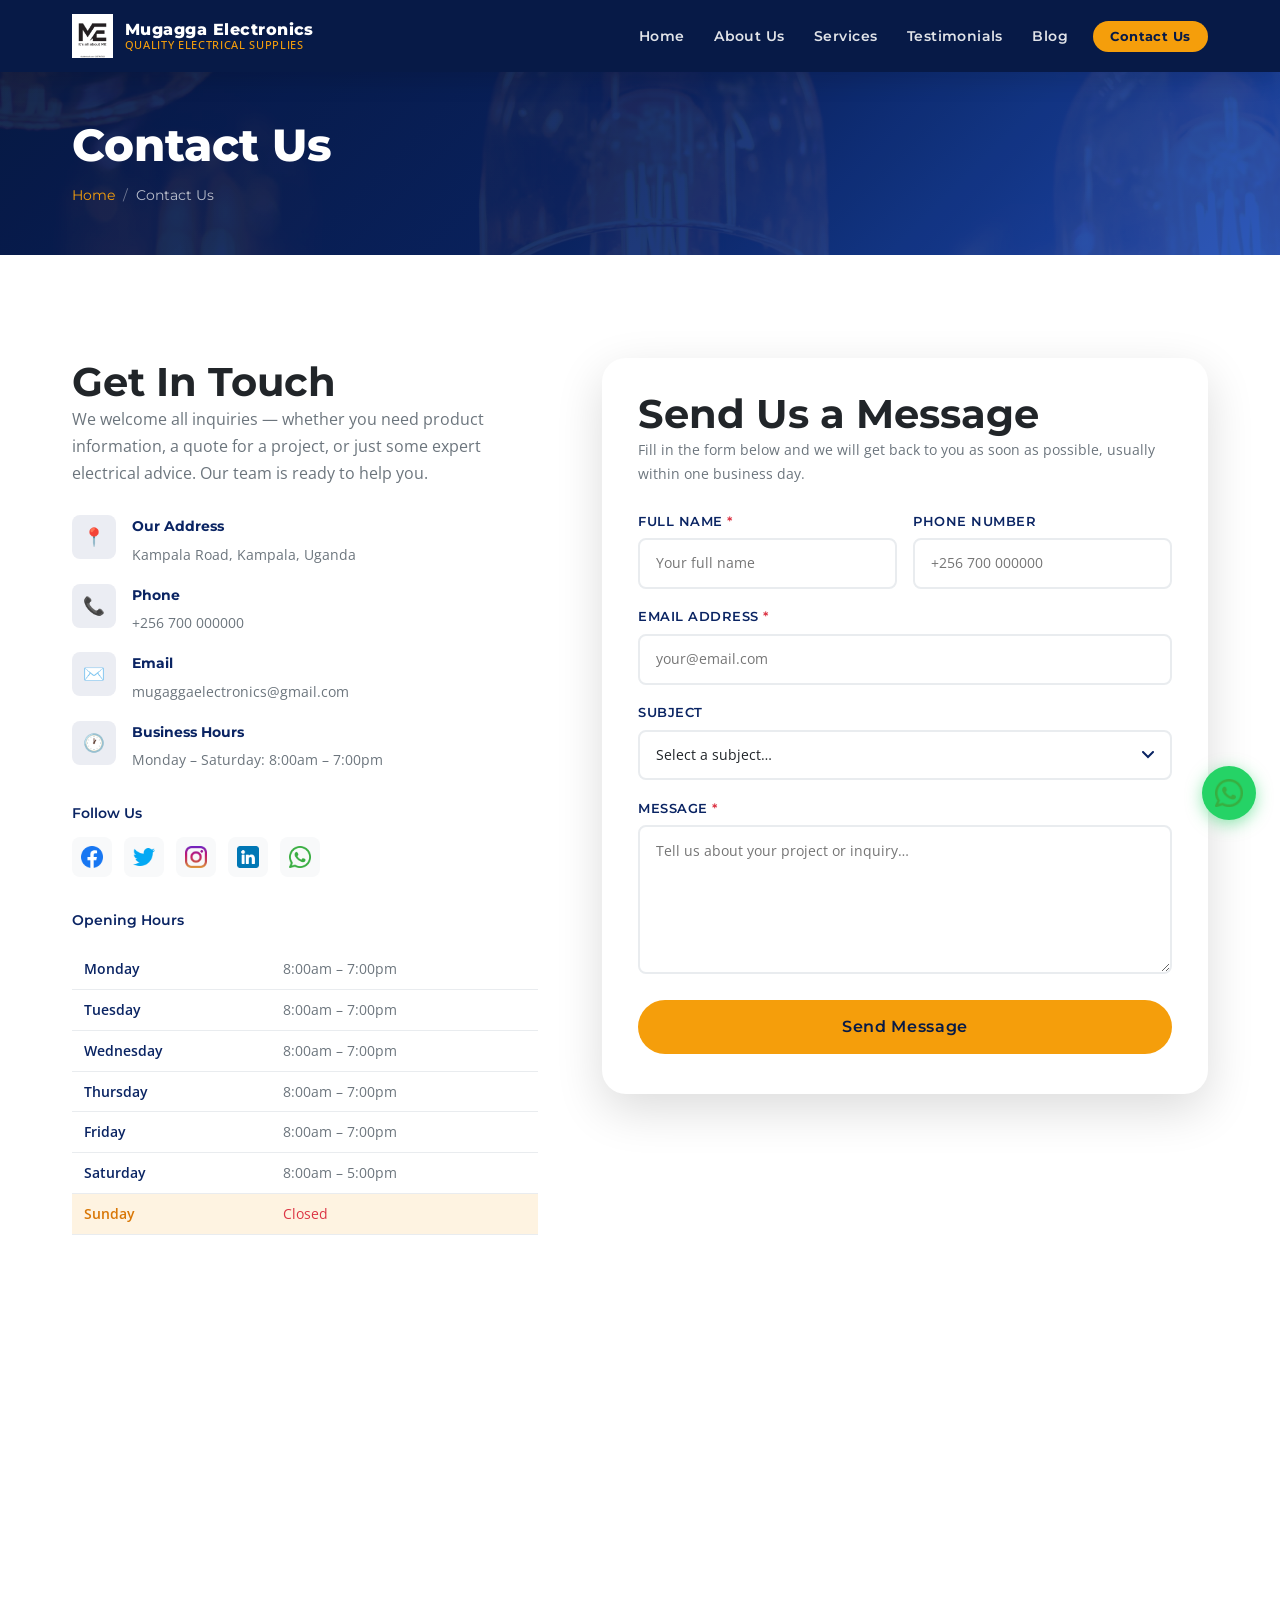
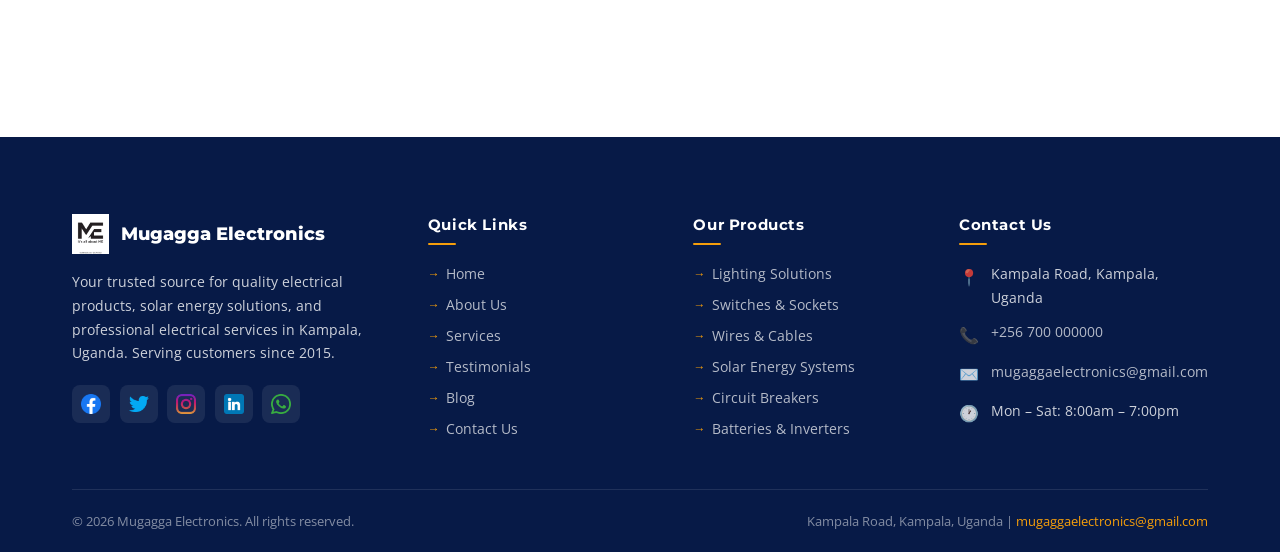
==== Contact.html @ 2cd0c7fd "Initial private release of Mugagga Electronics website" ====
<!DOCTYPE html>
<html lang="en">
<head>
  <meta charset="UTF-8" />
  <meta name="viewport" content="width=device-width, initial-scale=1.0" />
  <meta name="description" content="Contact Mugagga Electronics – Visit us at Kampala Road, call +256 700 000000, or send us a message. Open Monday to Saturday, 8am–7pm." />
  <meta property="og:title" content="Contact Us | Mugagga Electronics" />
  <meta property="og:description" content="Get in touch with Mugagga Electronics in Kampala, Uganda. Phone, email, WhatsApp, or visit us on Kampala Road." />
  <meta property="og:image" content="Resources/logo.png" />
  <meta property="og:type" content="website" />
  <title>Contact Us | Mugagga Electronics</title>
  <link rel="stylesheet" href="styles.css" />
  <link rel="icon" type="image/png" href="Resources/logo.png" />
</head>
<body>

  <!-- NAVBAR -->
  <nav class="navbar page-nav" id="navbar" role="navigation" aria-label="Main navigation">
    <div class="container">
      <a href="index.html" class="navbar-brand" aria-label="Mugagga Electronics Home">
        <picture>
          <source srcset="Resources/logo.webp" type="image/webp" />
          <img src="Resources/logo.png" alt="Mugagga Electronics logo" />
        </picture>
        <div class="brand-text">
          <span class="brand-name">Mugagga Electronics</span>
          <span class="brand-tagline">Quality Electrical Supplies</span>
        </div>
      </a>
      <ul class="nav-menu" id="navMenu" role="list">
        <li><a href="index.html"       class="nav-link" data-page="index.html">Home</a></li>
        <li><a href="About.html"       class="nav-link" data-page="About.html">About Us</a></li>
        <li><a href="Services.html"    class="nav-link" data-page="Services.html">Services</a></li>
        <li><a href="Testimonial.html" class="nav-link" data-page="Testimonial.html">Testimonials</a></li>
        <li><a href="Blog.html"        class="nav-link" data-page="Blog.html">Blog</a></li>
        <li><a href="Contact.html"     class="nav-link active nav-cta" data-page="Contact.html">Contact Us</a></li>
      </ul>
      <button class="hamburger" id="hamburger" aria-label="Toggle navigation menu" aria-expanded="false" aria-controls="navMenu">
        <div class="hamburger-icon">
          <span></span><span></span><span></span>
        </div>
        <span class="hamburger-label">MENU</span>
      </button>
    </div>
  </nav>

  <!-- PAGE BANNER -->
  <div class="page-banner" aria-label="Page header">
    <div class="container">
      <h1 class="page-banner-title">Contact Us</h1>
      <nav class="breadcrumb" aria-label="Breadcrumb">
        <a href="index.html">Home</a>
        <span class="breadcrumb-sep" aria-hidden="true">/</span>
        <span aria-current="page">Contact Us</span>
      </nav>
    </div>
  </div>

  <!-- CONTACT SECTION -->
  <section class="section" aria-labelledby="contact-title">
    <div class="container">
      <div class="contact-grid">

        <!-- LEFT: Contact Info -->
        <div class="contact-info">
          <h2 id="contact-title">Get In Touch</h2>
          <p>We welcome all inquiries — whether you need product information, a quote for a project, or just some expert electrical advice. Our team is ready to help you.</p>

          <div class="contact-items" role="list">
            <div class="contact-item" role="listitem">
              <div class="contact-item-icon" aria-hidden="true">📍</div>
              <div class="contact-item-text">
                <strong>Our Address</strong>
                <span>Kampala Road, Kampala, Uganda</span>
              </div>
            </div>
            <div class="contact-item" role="listitem">
              <div class="contact-item-icon" aria-hidden="true">📞</div>
              <div class="contact-item-text">
                <strong>Phone</strong>
                <a href="tel:+256700000000">+256 700 000000</a>
              </div>
            </div>
            <div class="contact-item" role="listitem">
              <div class="contact-item-icon" aria-hidden="true">✉️</div>
              <div class="contact-item-text">
                <strong>Email</strong>
                <a href="mailto:mugaggaelectronics@gmail.com">mugaggaelectronics@gmail.com</a>
              </div>
            </div>
            <div class="contact-item" role="listitem">
              <div class="contact-item-icon" aria-hidden="true">🕐</div>
              <div class="contact-item-text">
                <strong>Business Hours</strong>
                <span>Monday – Saturday: 8:00am – 7:00pm</span>
              </div>
            </div>
          </div>

          <!-- Social Links -->
          <div>
            <p style="font-weight: 600; font-family: var(--font-heading); font-size: .875rem; color: var(--primary); margin-bottom: .75rem;">Follow Us</p>
            <div class="social-links" aria-label="Social media links">
              <a href="#" class="social-link" aria-label="Facebook">
                <img src="Resources/facebook.png" alt="Facebook" />
              </a>
              <a href="#" class="social-link" aria-label="Twitter">
                <img src="Resources/twitter.png" alt="Twitter" />
              </a>
              <a href="#" class="social-link" aria-label="Instagram">
                <img src="Resources/instagram.png" alt="Instagram" />
              </a>
              <a href="#" class="social-link" aria-label="LinkedIn">
                <img src="Resources/linkedin.png" alt="LinkedIn" />
              </a>
              <a href="https://wa.me/256700000000" class="social-link" aria-label="WhatsApp" target="_blank" rel="noopener noreferrer">
                <img src="Resources/whatsapp.png" alt="WhatsApp" />
              </a>
            </div>
          </div>

          <!-- Business Hours Table -->
          <div style="margin-top: 2rem;">
            <p style="font-weight: 600; font-family: var(--font-heading); font-size: .875rem; color: var(--primary); margin-bottom: .75rem;">Opening Hours</p>
            <table class="hours-table" aria-label="Business opening hours">
              <tbody>
                <tr id="hours-mon">
                  <td>Monday</td>
                  <td>8:00am – 7:00pm</td>
                </tr>
                <tr id="hours-tue">
                  <td>Tuesday</td>
                  <td>8:00am – 7:00pm</td>
                </tr>
                <tr id="hours-wed">
                  <td>Wednesday</td>
                  <td>8:00am – 7:00pm</td>
                </tr>
                <tr id="hours-thu">
                  <td>Thursday</td>
                  <td>8:00am – 7:00pm</td>
                </tr>
                <tr id="hours-fri">
                  <td>Friday</td>
                  <td>8:00am – 7:00pm</td>
                </tr>
                <tr id="hours-sat">
                  <td>Saturday</td>
                  <td>8:00am – 5:00pm</td>
                </tr>
                <tr id="hours-sun" class="closed">
                  <td>Sunday</td>
                  <td>Closed</td>
                </tr>
              </tbody>
            </table>
          </div>
        </div>

        <!-- RIGHT: Contact Form -->
        <div class="contact-form-wrap">
          <h2>Send Us a Message</h2>
          <p style="color: var(--text-light); font-size: .9rem; margin-bottom: 1.5rem;">Fill in the form below and we will get back to you as soon as possible, usually within one business day.</p>

          <div id="formAlert" class="form-alert" role="alert" aria-live="polite"></div>

          <form id="contactForm" novalidate>
            <div class="form-row">
              <div class="form-group">
                <label for="name">Full Name <span style="color:var(--danger)">*</span></label>
                <input type="text" id="name" name="name" placeholder="Your full name" required autocomplete="name" />
              </div>
              <div class="form-group">
                <label for="phone">Phone Number</label>
                <input type="tel" id="phone" name="phone" placeholder="+256 700 000000" autocomplete="tel" />
              </div>
            </div>
            <div class="form-group">
              <label for="email">Email Address <span style="color:var(--danger)">*</span></label>
              <input type="email" id="email" name="email" placeholder="your@email.com" required autocomplete="email" />
            </div>
            <div class="form-group">
              <label for="subject">Subject</label>
              <select id="subject" name="subject">
                <option value="">Select a subject…</option>
                <option value="general">General Inquiry</option>
                <option value="product">Product Inquiry</option>
                <option value="installation">Installation Service</option>
                <option value="solar">Solar Energy</option>
                <option value="bulk">Bulk Order</option>
                <option value="other">Other</option>
              </select>
            </div>
            <div class="form-group">
              <label for="message">Message <span style="color:var(--danger)">*</span></label>
              <textarea id="message" name="message" placeholder="Tell us about your project or inquiry…" required rows="5"></textarea>
            </div>
            <button type="submit" class="btn btn-primary btn-lg" style="width: 100%; justify-content: center;">
              Send Message
            </button>
          </form>
        </div>

      </div>
    </div>
  </section>

  <!-- GOOGLE MAP -->
  <section class="map-section" aria-label="Our location on Google Maps">
    <iframe
      src="https://www.google.com/maps/embed?pb=!1m18!1m12!1m3!1d3989.757!2d32.5811!3d0.3136!2m3!1f0!2f0!3f0!3m2!1i1024!2i768!4f13.1!3m3!1m2!1s0x177dbc0f8c1a2f05%3A0x5b0f8bc0c22c9c3a!2sKampala%20Road%2C%20Kampala%2C%20Uganda!5e0!3m2!1sen!2sug!4v1630000000000"
      width="100%"
      height="400"
      style="border:0;"
      allowfullscreen=""
      loading="lazy"
      referrerpolicy="no-referrer-when-downgrade"
      title="Mugagga Electronics location on Kampala Road, Kampala, Uganda">
    </iframe>
  </section>

  <!-- FOOTER -->
  <footer class="footer" role="contentinfo">
    <div class="container">
      <div class="footer-grid">
        <div class="footer-col">
          <div class="footer-brand-logo">
            <picture>
              <source srcset="Resources/logo.webp" type="image/webp" />
              <img src="Resources/logo.png" alt="Mugagga Electronics logo" />
            </picture>
            <span class="footer-brand-name">Mugagga Electronics</span>
          </div>
          <p class="footer-desc">Your trusted source for quality electrical products, solar energy solutions, and professional electrical services in Kampala, Uganda. Serving customers since 2015.</p>
          <div class="footer-social" aria-label="Social media links">
            <a href="#" class="footer-social-link" aria-label="Facebook"><img src="Resources/facebook.png" alt="Facebook" /></a>
            <a href="#" class="footer-social-link" aria-label="Twitter"><img src="Resources/twitter.png" alt="Twitter" /></a>
            <a href="#" class="footer-social-link" aria-label="Instagram"><img src="Resources/instagram.png" alt="Instagram" /></a>
            <a href="#" class="footer-social-link" aria-label="LinkedIn"><img src="Resources/linkedin.png" alt="LinkedIn" /></a>
            <a href="https://wa.me/256700000000" class="footer-social-link" aria-label="WhatsApp" target="_blank" rel="noopener noreferrer"><img src="Resources/whatsapp.png" alt="WhatsApp" /></a>
          </div>
        </div>
        <div class="footer-col">
          <h4>Quick Links</h4>
          <nav aria-label="Footer navigation">
            <ul class="footer-links">
              <li><a href="index.html"       class="footer-link">Home</a></li>
              <li><a href="About.html"       class="footer-link">About Us</a></li>
              <li><a href="Services.html"    class="footer-link">Services</a></li>
              <li><a href="Testimonial.html" class="footer-link">Testimonials</a></li>
              <li><a href="Blog.html"        class="footer-link">Blog</a></li>
              <li><a href="Contact.html"     class="footer-link">Contact Us</a></li>
            </ul>
          </nav>
        </div>
        <div class="footer-col">
          <h4>Our Products</h4>
          <ul class="footer-links">
            <li><span class="footer-link">Lighting Solutions</span></li>
            <li><span class="footer-link">Switches &amp; Sockets</span></li>
            <li><span class="footer-link">Wires &amp; Cables</span></li>
            <li><span class="footer-link">Solar Energy Systems</span></li>
            <li><span class="footer-link">Circuit Breakers</span></li>
            <li><span class="footer-link">Batteries &amp; Inverters</span></li>
          </ul>
        </div>
        <div class="footer-col">
          <h4>Contact Us</h4>
          <div class="footer-contact-item">
            <span class="footer-contact-icon" aria-hidden="true">📍</span>
            <span>Kampala Road, Kampala, Uganda</span>
          </div>
          <div class="footer-contact-item">
            <span class="footer-contact-icon" aria-hidden="true">📞</span>
            <a href="tel:+256700000000">+256 700 000000</a>
          </div>
          <div class="footer-contact-item">
            <span class="footer-contact-icon" aria-hidden="true">✉️</span>
            <a href="mailto:mugaggaelectronics@gmail.com">mugaggaelectronics@gmail.com</a>
          </div>
          <div class="footer-contact-item">
            <span class="footer-contact-icon" aria-hidden="true">🕐</span>
            <span>Mon – Sat: 8:00am – 7:00pm</span>
          </div>
        </div>
      </div>
      <div class="footer-bottom">
        <span>&copy; <span id="year">2025</span> Mugagga Electronics. All rights reserved.</span>
        <span>Kampala Road, Kampala, Uganda | <a href="mailto:mugaggaelectronics@gmail.com">mugaggaelectronics@gmail.com</a></span>
      </div>
    </div>
  </footer>

  <!-- FLOATING WHATSAPP -->
  <a href="https://wa.me/256700000000" class="float-whatsapp" aria-label="Chat with us on WhatsApp" target="_blank" rel="noopener noreferrer">
    <img src="Resources/whatsapp.png" alt="WhatsApp" />
  </a>

  <!-- SCROLL TO TOP -->
  <button class="scroll-top" id="scrollTop" aria-label="Scroll to top of page">&#8593;</button>

  <script src="main.js"></script>
  <script>
    // Update footer year
    document.getElementById('year').textContent = new Date().getFullYear();

    // Highlight today's opening hours row
    (function () {
      var day = new Date().getDay(); // 0=Sun, 1=Mon, ..., 6=Sat
      var rowIds = [
        'hours-sun',
        'hours-mon',
        'hours-tue',
        'hours-wed',
        'hours-thu',
        'hours-fri',
        'hours-sat'
      ];
      var todayRow = document.getElementById(rowIds[day]);
      if (todayRow) {
        todayRow.classList.add('today');
      }
    })();
  </script>
</body>
</html>
---- styles.css ----
/* ============================================================
   Mugagga Electronics – Main Stylesheet
   ============================================================ */

/* ── Google Fonts ────────────────────────────────────────── */
@import url('https://fonts.googleapis.com/css2?family=Montserrat:wght@400;500;600;700;800;900&family=Open+Sans:wght@300;400;500;600;700&display=swap');

/* ── CSS Custom Properties ──────────────────────────────── */
:root {
  --primary:        #0A2463;
  --primary-light:  #1E4DB7;
  --primary-dark:   #071A47;
  --accent:         #F59E0B;
  --accent-dark:    #D97706;
  --white:          #FFFFFF;
  --off-white:      #F8F9FA;
  --light-gray:     #E9ECEF;
  --mid-gray:       #6C757D;
  --dark-gray:      #343A40;
  --text:           #212529;
  --text-light:     #6C757D;
  --success:        #198754;
  --danger:         #DC3545;

  --font-heading:   'Montserrat', sans-serif;
  --font-body:      'Open Sans', sans-serif;

  --radius-sm:      4px;
  --radius:         8px;
  --radius-lg:      16px;
  --radius-xl:      24px;
  --radius-full:    9999px;

  --shadow-sm:      0 1px 3px rgba(0,0,0,.12), 0 1px 2px rgba(0,0,0,.08);
  --shadow:         0 4px 12px rgba(0,0,0,.10);
  --shadow-md:      0 8px 24px rgba(0,0,0,.12);
  --shadow-lg:      0 16px 48px rgba(0,0,0,.14);
  --shadow-xl:      0 24px 64px rgba(0,0,0,.16);

  --transition:     0.3s ease;
  --transition-slow:0.5s ease;

  --container-max:  1200px;
  --container-pad:  clamp(1rem, 4vw, 2rem);

  --section-py:     clamp(4rem, 8vw, 7rem);
  --nav-height:     72px;
}

/* ── Reset ───────────────────────────────────────────────── */
*, *::before, *::after { box-sizing: border-box; margin: 0; padding: 0; }
html { scroll-behavior: smooth; font-size: 16px; }
body {
  font-family: var(--font-body);
  color: var(--text);
  background: var(--white);
  line-height: 1.7;
  overflow-x: hidden;
}
img, svg, video { display: block; max-width: 100%; }
a { text-decoration: none; color: inherit; }
ul, ol { list-style: none; }
button, input, select, textarea { font: inherit; }
button { cursor: pointer; border: none; background: none; }

/* ── Typography ─────────────────────────────────────────── */
h1 { font-family: var(--font-heading); font-size: clamp(2rem, 5vw, 3.5rem); font-weight: 800; line-height: 1.15; }
h2 { font-family: var(--font-heading); font-size: clamp(1.6rem, 3.5vw, 2.5rem); font-weight: 700; line-height: 1.2; }
h3 { font-family: var(--font-heading); font-size: clamp(1.2rem, 2.5vw, 1.75rem); font-weight: 700; line-height: 1.3; }
h4 { font-family: var(--font-heading); font-size: clamp(1rem, 2vw, 1.25rem); font-weight: 600; line-height: 1.4; }
h5 { font-family: var(--font-heading); font-size: 1rem; font-weight: 600; }
p  { margin-bottom: 1rem; }
p:last-child { margin-bottom: 0; }

/* ── Layout Utilities ────────────────────────────────────── */
.container {
  width: 100%;
  max-width: var(--container-max);
  margin-inline: auto;
  padding-inline: var(--container-pad);
}

.section { padding-block: var(--section-py); }
.bg-light { background: var(--off-white); }
.bg-dark  { background: var(--primary-dark); color: var(--white); }
.bg-primary { background: var(--primary); color: var(--white); }
.text-center { text-align: center; }

.section-header {
  text-align: center;
  margin-bottom: clamp(2rem, 4vw, 3.5rem);
}

.section-tag {
  display: inline-flex;
  align-items: center;
  gap: .5rem;
  background: rgba(245,158,11,.12);
  color: var(--accent-dark);
  font-family: var(--font-heading);
  font-size: .8rem;
  font-weight: 700;
  letter-spacing: .12em;
  text-transform: uppercase;
  padding: .35rem .85rem;
  border-radius: var(--radius-full);
  margin-bottom: .9rem;
}
.section-tag::before {
  content: '';
  display: inline-block;
  width: 6px; height: 6px;
  background: var(--accent);
  border-radius: 50%;
}

.section-title {
  color: var(--primary);
  margin-bottom: .75rem;
}
.section-title span { color: var(--accent); }

.section-subtitle {
  color: var(--text-light);
  font-size: clamp(.95rem, 1.5vw, 1.1rem);
  max-width: 600px;
  margin-inline: auto;
}

.divider {
  width: 60px; height: 4px;
  background: linear-gradient(90deg, var(--accent), var(--accent-dark));
  border-radius: var(--radius-full);
  margin: .9rem auto 1.5rem;
}
.divider.left { margin-inline: 0; }

/* ── Buttons ─────────────────────────────────────────────── */
.btn {
  display: inline-flex;
  align-items: center;
  gap: .5rem;
  padding: .65rem 1.6rem;
  border-radius: var(--radius-full);
  font-family: var(--font-heading);
  font-size: .9rem;
  font-weight: 600;
  letter-spacing: .04em;
  transition: var(--transition);
  white-space: nowrap;
}
.btn-lg { padding: .85rem 2.2rem; font-size: 1rem; }

.btn-primary {
  background: var(--accent);
  color: var(--primary-dark);
}
.btn-primary:hover {
  background: var(--accent-dark);
  transform: translateY(-2px);
  box-shadow: 0 6px 20px rgba(245,158,11,.4);
}

.btn-outline {
  border: 2px solid var(--primary);
  color: var(--primary);
}
.btn-outline:hover {
  background: var(--primary);
  color: var(--white);
  transform: translateY(-2px);
}

.btn-white {
  background: var(--white);
  color: var(--primary);
}
.btn-white:hover {
  background: var(--off-white);
  transform: translateY(-2px);
  box-shadow: var(--shadow-md);
}

.btn-outline-white {
  border: 2px solid rgba(255,255,255,.7);
  color: var(--white);
}
.btn-outline-white:hover {
  background: rgba(255,255,255,.15);
  border-color: var(--white);
  transform: translateY(-2px);
}

.btn-whatsapp {
  background: #25D366;
  color: var(--white);
}
.btn-whatsapp:hover {
  background: #1ebe5a;
  transform: translateY(-2px);
  box-shadow: 0 6px 20px rgba(37,211,102,.4);
}

/* ── Navbar ──────────────────────────────────────────────── */
.navbar {
  position: fixed;
  top: 0; left: 0; right: 0;
  z-index: 1000;
  height: var(--nav-height);
  display: flex;
  align-items: center;
  transition: background var(--transition), box-shadow var(--transition), backdrop-filter var(--transition);
}

/* transparent by default (home page) */
.navbar:not(.page-nav):not(.scrolled) {
  background: transparent;
}

/* solid for inner pages */
.navbar.page-nav {
  background: var(--primary-dark);
  box-shadow: var(--shadow-md);
}

/* scrolled state (JS adds .scrolled) */
.navbar.scrolled {
  background: var(--primary-dark);
  box-shadow: var(--shadow-md);
  backdrop-filter: blur(8px);
}

.navbar .container {
  display: flex;
  align-items: center;
  justify-content: space-between;
  height: 100%;
}

.navbar-brand {
  display: flex;
  align-items: center;
  gap: .75rem;
  flex-shrink: 0;
}
.navbar-brand img { height: 44px; width: auto; }
.brand-text { display: flex; flex-direction: column; line-height: 1.1; }
.brand-name {
  font-family: var(--font-heading);
  font-size: 1rem;
  font-weight: 800;
  color: var(--white);
  letter-spacing: .03em;
}
.brand-tagline {
  font-size: .68rem;
  color: var(--accent);
  font-weight: 500;
  letter-spacing: .06em;
  text-transform: uppercase;
}

.nav-menu {
  display: flex;
  align-items: center;
  gap: .25rem;
}

.nav-link {
  font-family: var(--font-heading);
  font-size: .85rem;
  font-weight: 600;
  color: rgba(255,255,255,.88);
  padding: .45rem .8rem;
  border-radius: var(--radius);
  letter-spacing: .03em;
  transition: color var(--transition), background var(--transition);
  position: relative;
}
.nav-link::after {
  content: '';
  position: absolute;
  bottom: 2px; left: 50%; right: 50%;
  height: 2px;
  background: var(--accent);
  border-radius: var(--radius-full);
  transition: left var(--transition), right var(--transition);
}
.nav-link:hover,
.nav-link.active {
  color: var(--white);
}
.nav-link:hover::after,
.nav-link.active::after {
  left: .8rem; right: .8rem;
}
.nav-link.active {
  color: var(--accent);
}

.nav-cta {
  background: var(--accent);
  color: var(--primary-dark) !important;
  padding: .45rem 1.1rem;
  border-radius: var(--radius-full);
  font-weight: 700;
  font-size: .82rem;
  margin-left: .5rem;
}
.nav-cta::after { display: none; }
.nav-cta:hover {
  background: var(--accent-dark);
  color: var(--primary-dark) !important;
}

.hamburger {
  display: none;
  flex-direction: column;
  align-items: center;
  justify-content: center;
  gap: 4px;
  background: rgba(255,255,255,.15);
  border: 1.5px solid rgba(255,255,255,.35);
  border-radius: var(--radius);
  padding: .45rem .7rem;
  cursor: pointer;
  min-width: 64px;
  transition: background var(--transition), border-color var(--transition);
}
.hamburger:hover,
.hamburger.active {
  background: rgba(255,255,255,.25);
  border-color: rgba(255,255,255,.6);
}

.hamburger-icon {
  display: flex;
  flex-direction: column;
  justify-content: space-between;
  width: 22px;
  height: 16px;
}
.hamburger-icon span {
  display: block;
  width: 100%; height: 2.5px;
  background: var(--white);
  border-radius: var(--radius-full);
  transition: var(--transition);
  transform-origin: center;
}
.hamburger.active .hamburger-icon span:nth-child(1) { transform: translateY(6.75px) rotate(45deg); }
.hamburger.active .hamburger-icon span:nth-child(2) { opacity: 0; transform: scaleX(0); }
.hamburger.active .hamburger-icon span:nth-child(3) { transform: translateY(-6.75px) rotate(-45deg); }

.hamburger-label {
  font-family: var(--font-heading);
  font-size: .6rem;
  font-weight: 700;
  color: var(--white);
  letter-spacing: .1em;
  line-height: 1;
  transition: opacity var(--transition);
  user-select: none;
}

/* ── Page Banner ─────────────────────────────────────────── */
.page-banner {
  padding-top: calc(var(--nav-height) + 3rem);
  padding-bottom: 3rem;
  background: linear-gradient(135deg, var(--primary-dark) 0%, var(--primary) 50%, var(--primary-light) 100%);
  position: relative;
  overflow: hidden;
}
.page-banner::before {
  content: '';
  position: absolute;
  inset: 0;
  background: url('Resources/banner-bg.png') center/cover no-repeat;
  opacity: .07;
}
.page-banner .container { position: relative; z-index: 1; }
.page-banner-title {
  color: var(--white);
  font-size: clamp(1.8rem, 4vw, 2.8rem);
  margin-bottom: .75rem;
}
.breadcrumb {
  display: flex;
  align-items: center;
  gap: .5rem;
  color: rgba(255,255,255,.7);
  font-size: .875rem;
  font-family: var(--font-heading);
}
.breadcrumb a { color: var(--accent); }
.breadcrumb a:hover { text-decoration: underline; }
.breadcrumb-sep { color: rgba(255,255,255,.4); }

/* ── Hero ────────────────────────────────────────────────── */
.hero {
  position: relative;
  min-height: 100vh;
  display: flex;
  align-items: center;
  background: url('Resources/bg1.jpg') center/cover no-repeat;
}
.hero-overlay {
  position: absolute;
  inset: 0;
  background: linear-gradient(
    135deg,
    rgba(7,26,71,.92) 0%,
    rgba(10,36,99,.85) 50%,
    rgba(30,77,183,.6) 100%
  );
}
.hero-content {
  position: relative;
  z-index: 1;
  padding-top: var(--nav-height);
  padding-block: 5rem;
  max-width: 750px;
}
.hero-badge {
  display: inline-flex;
  align-items: center;
  gap: .5rem;
  background: rgba(245,158,11,.18);
  border: 1px solid rgba(245,158,11,.35);
  color: var(--accent);
  font-family: var(--font-heading);
  font-size: .78rem;
  font-weight: 700;
  letter-spacing: .12em;
  text-transform: uppercase;
  padding: .4rem 1rem;
  border-radius: var(--radius-full);
  margin-bottom: 1.25rem;
  backdrop-filter: blur(4px);
}
.hero-badge::before {
  content: '';
  width: 6px; height: 6px;
  background: var(--accent);
  border-radius: 50%;
  animation: pulse-dot 2s infinite;
}
@keyframes pulse-dot {
  0%,100% { opacity: 1; transform: scale(1); }
  50%      { opacity: .5; transform: scale(1.4); }
}

.hero-title {
  color: var(--white);
  margin-bottom: 1.25rem;
  text-shadow: 0 2px 8px rgba(0,0,0,.3);
}
.hero-title span { color: var(--accent); }

.hero-subtitle {
  color: rgba(255,255,255,.85);
  font-size: clamp(1rem, 2vw, 1.2rem);
  margin-bottom: 2rem;
  max-width: 580px;
  line-height: 1.7;
}

.hero-actions {
  display: flex;
  flex-wrap: wrap;
  gap: 1rem;
  margin-bottom: 3rem;
}

.hero-stats {
  display: flex;
  flex-wrap: wrap;
  gap: 2rem;
  padding-top: 2.5rem;
  border-top: 1px solid rgba(255,255,255,.15);
}
.hero-stat { text-align: left; }
.hero-stat-number {
  display: block;
  font-family: var(--font-heading);
  font-size: clamp(1.6rem, 3vw, 2.2rem);
  font-weight: 800;
  color: var(--accent);
  line-height: 1;
}
.hero-stat-label {
  font-size: .8rem;
  color: rgba(255,255,255,.7);
  font-weight: 500;
  letter-spacing: .05em;
  text-transform: uppercase;
  margin-top: .25rem;
}

/* ── Announcement Bar ────────────────────────────────────── */
.announcement-bar {
  background: var(--primary);
  color: var(--white);
  padding: .65rem 0;
  overflow: hidden;
  position: relative;
}
.announcement-bar::before,
.announcement-bar::after {
  content: '';
  position: absolute;
  top: 0; bottom: 0;
  width: 80px;
  z-index: 2;
  pointer-events: none;
}
.announcement-bar::before {
  left: 0;
  background: linear-gradient(to right, var(--primary), transparent);
}
.announcement-bar::after {
  right: 0;
  background: linear-gradient(to left, var(--primary), transparent);
}
.marquee-track {
  display: flex;
  width: max-content;
  animation: marquee 35s linear infinite;
}
.marquee-track:hover { animation-play-state: paused; }
@keyframes marquee {
  from { transform: translateX(0); }
  to   { transform: translateX(-50%); }
}
.marquee-item {
  display: flex;
  align-items: center;
  gap: .6rem;
  padding-inline: 2rem;
  font-size: .82rem;
  font-weight: 500;
  white-space: nowrap;
  letter-spacing: .03em;
}
.marquee-item::before {
  content: '⚡';
  font-size: .75rem;
}
.marquee-sep {
  color: var(--accent);
  font-weight: 700;
  padding-inline: .5rem;
}

/* ── Products Grid ───────────────────────────────────────── */
.products-grid {
  display: grid;
  grid-template-columns: repeat(3, 1fr);
  gap: 1.5rem;
}

.product-card {
  background: var(--white);
  border-radius: var(--radius-lg);
  overflow: hidden;
  box-shadow: var(--shadow);
  transition: transform var(--transition), box-shadow var(--transition);
  display: flex;
  flex-direction: column;
}
.product-card:hover {
  transform: translateY(-6px);
  box-shadow: var(--shadow-lg);
}

.product-card-img {
  overflow: hidden;
  aspect-ratio: 4/3;
}
.product-card-img img {
  width: 100%; height: 100%;
  object-fit: cover;
  transition: transform .5s ease;
}
.product-card:hover .product-card-img img {
  transform: scale(1.08);
}

.product-card-body {
  padding: 1.25rem 1.4rem 1.5rem;
  flex: 1;
  display: flex;
  flex-direction: column;
}
.product-card-title {
  font-family: var(--font-heading);
  font-size: 1rem;
  font-weight: 700;
  color: var(--primary);
  margin-bottom: .4rem;
}
.product-card-desc {
  font-size: .875rem;
  color: var(--text-light);
  flex: 1;
  margin: 0;
}
.product-card-icon {
  width: 36px; height: 36px;
  background: rgba(10,36,99,.08);
  border-radius: var(--radius);
  display: flex;
  align-items: center;
  justify-content: center;
  font-size: 1.1rem;
  margin-bottom: .75rem;
}

/* ── Features / Why Grid ─────────────────────────────────── */
.features-grid {
  display: grid;
  grid-template-columns: repeat(3, 1fr);
  gap: 1.5rem;
}

.feature-card {
  background: var(--white);
  border-radius: var(--radius-lg);
  padding: 2rem 1.75rem;
  box-shadow: var(--shadow);
  transition: transform var(--transition), box-shadow var(--transition);
  text-align: center;
}
.feature-card:hover {
  transform: translateY(-5px);
  box-shadow: var(--shadow-md);
}

.feature-icon {
  width: 64px; height: 64px;
  background: linear-gradient(135deg, var(--primary) 0%, var(--primary-light) 100%);
  border-radius: var(--radius-lg);
  display: flex;
  align-items: center;
  justify-content: center;
  font-size: 1.6rem;
  margin: 0 auto 1.25rem;
  color: var(--white);
}
.feature-card h3 {
  font-size: 1.1rem;
  color: var(--primary);
  margin-bottom: .5rem;
}
.feature-card p {
  font-size: .875rem;
  color: var(--text-light);
  margin: 0;
}

/* ── About Preview ───────────────────────────────────────── */
.about-grid {
  display: grid;
  grid-template-columns: 1fr 1fr;
  gap: clamp(2rem, 5vw, 4rem);
  align-items: center;
}

.about-image-wrap {
  position: relative;
  border-radius: var(--radius-xl);
  overflow: hidden;
  box-shadow: var(--shadow-xl);
}
.about-image-wrap img {
  width: 100%;
  aspect-ratio: 4/5;
  object-fit: cover;
  display: block;
}
.about-badge {
  position: absolute;
  bottom: 1.5rem;
  left: 1.5rem;
  background: var(--accent);
  color: var(--primary-dark);
  font-family: var(--font-heading);
  font-weight: 800;
  font-size: .85rem;
  padding: .6rem 1.1rem;
  border-radius: var(--radius);
  box-shadow: var(--shadow-md);
  display: flex;
  align-items: center;
  gap: .4rem;
}

.about-content .section-tag { display: inline-flex; }
.about-content .section-title { text-align: left; color: var(--primary); }
.about-content p { color: var(--text-light); }

.check-list {
  display: grid;
  grid-template-columns: 1fr 1fr;
  gap: .5rem 1.5rem;
  margin: 1.25rem 0 1.75rem;
}
.check-item {
  display: flex;
  align-items: center;
  gap: .5rem;
  font-size: .9rem;
  font-weight: 500;
  color: var(--text);
}
.check-item::before {
  content: '✓';
  display: flex;
  align-items: center;
  justify-content: center;
  width: 20px; height: 20px;
  min-width: 20px;
  background: var(--primary);
  color: var(--white);
  border-radius: 50%;
  font-size: .7rem;
  font-weight: 700;
}

/* ── Stats Bar ───────────────────────────────────────────── */
.stats-bar {
  background: var(--primary-dark);
  padding-block: clamp(2.5rem, 5vw, 4rem);
}
.stats-grid {
  display: grid;
  grid-template-columns: repeat(4, 1fr);
  gap: 2rem;
  text-align: center;
}
.stat-item { color: var(--white); }
.stat-number {
  font-family: var(--font-heading);
  font-size: clamp(2rem, 4vw, 3rem);
  font-weight: 800;
  color: var(--accent);
  line-height: 1;
  display: block;
}
.stat-label {
  font-size: .85rem;
  color: rgba(255,255,255,.7);
  margin-top: .4rem;
  font-weight: 500;
  letter-spacing: .05em;
  text-transform: uppercase;
}
.stat-divider {
  width: 30px; height: 2px;
  background: var(--accent);
  border-radius: var(--radius-full);
  margin: .6rem auto 0;
}

/* ── Testimonials ────────────────────────────────────────── */
.testimonials-grid {
  display: grid;
  grid-template-columns: repeat(3, 1fr);
  gap: 1.5rem;
}

.testimonial-card {
  background: var(--white);
  border-radius: var(--radius-lg);
  padding: 2rem 1.75rem;
  box-shadow: var(--shadow);
  position: relative;
  transition: transform var(--transition), box-shadow var(--transition);
  display: flex;
  flex-direction: column;
}
.testimonial-card:hover {
  transform: translateY(-5px);
  box-shadow: var(--shadow-md);
}
.testimonial-card::before {
  content: '\201C';
  position: absolute;
  top: 1rem; right: 1.5rem;
  font-family: Georgia, serif;
  font-size: 5rem;
  color: var(--primary);
  opacity: .08;
  line-height: 1;
}

.star-rating {
  display: flex;
  gap: .15rem;
  color: var(--accent);
  font-size: .95rem;
  margin-bottom: .9rem;
}

.testimonial-text {
  font-size: .9rem;
  color: var(--text);
  font-style: italic;
  line-height: 1.75;
  flex: 1;
  margin-bottom: 1.25rem;
}

.testimonial-author {
  display: flex;
  align-items: center;
  gap: .85rem;
  border-top: 1px solid var(--light-gray);
  padding-top: 1rem;
}
.author-avatar {
  width: 44px; height: 44px;
  min-width: 44px;
  border-radius: 50%;
  background: linear-gradient(135deg, var(--primary) 0%, var(--primary-light) 100%);
  color: var(--white);
  display: flex;
  align-items: center;
  justify-content: center;
  font-family: var(--font-heading);
  font-weight: 700;
  font-size: .85rem;
}
.author-name {
  font-family: var(--font-heading);
  font-weight: 700;
  font-size: .9rem;
  color: var(--primary);
}
.author-title {
  font-size: .78rem;
  color: var(--text-light);
  margin-top: .1rem;
}

/* ── CTA Section ─────────────────────────────────────────── */
.cta-section {
  background: linear-gradient(135deg, var(--primary-dark) 0%, var(--primary) 60%, var(--primary-light) 100%);
  padding-block: clamp(4rem, 7vw, 6rem);
  text-align: center;
  position: relative;
  overflow: hidden;
}
.cta-section::before {
  content: '';
  position: absolute;
  top: -80px; right: -80px;
  width: 300px; height: 300px;
  background: rgba(245,158,11,.1);
  border-radius: 50%;
}
.cta-section::after {
  content: '';
  position: absolute;
  bottom: -100px; left: -60px;
  width: 250px; height: 250px;
  background: rgba(255,255,255,.05);
  border-radius: 50%;
}
.cta-section .container { position: relative; z-index: 1; }
.cta-section h2 { color: var(--white); margin-bottom: 1rem; }
.cta-section p { color: rgba(255,255,255,.8); font-size: 1.1rem; margin-bottom: 2rem; max-width: 560px; margin-inline: auto; }
.cta-actions { display: flex; flex-wrap: wrap; gap: 1rem; justify-content: center; }

/* ── Services Grid ───────────────────────────────────────── */
.services-grid {
  display: grid;
  grid-template-columns: repeat(3, 1fr);
  gap: 1.5rem;
}

.service-card {
  background: var(--white);
  border-radius: var(--radius-lg);
  overflow: hidden;
  box-shadow: var(--shadow);
  transition: transform var(--transition), box-shadow var(--transition);
  display: flex;
  flex-direction: column;
}
.service-card:hover {
  transform: translateY(-5px);
  box-shadow: var(--shadow-lg);
}

.service-card-header {
  background: var(--primary);
  padding: 1.5rem 1.75rem 1.25rem;
  display: flex;
  align-items: center;
  gap: 1rem;
}
.service-card-header.accent  { background: var(--accent-dark); }
.service-card-header.success { background: #16a34a; }
.service-card-header.teal    { background: #0f766e; }
.service-card-header.purple  { background: #7c3aed; }
.service-card-header.rose    { background: #be185d; }

.service-card-icon {
  font-size: 2rem;
  flex-shrink: 0;
}
.service-card-header h3 {
  color: var(--white);
  font-size: 1.1rem;
  margin: 0;
}

.service-card-body {
  padding: 1.4rem 1.75rem 1.75rem;
  flex: 1;
  display: flex;
  flex-direction: column;
}
.service-card-body p {
  font-size: .875rem;
  color: var(--text-light);
  margin-bottom: 1rem;
}
.service-features {
  display: flex;
  flex-direction: column;
  gap: .45rem;
  margin-top: auto;
}
.service-feature {
  display: flex;
  align-items: center;
  gap: .5rem;
  font-size: .85rem;
  color: var(--text);
}
.service-feature::before {
  content: '→';
  color: var(--accent-dark);
  font-weight: 700;
  font-size: .8rem;
}

/* ── Process Steps ───────────────────────────────────────── */
.process-section { background: var(--off-white); }
.process-grid {
  display: grid;
  grid-template-columns: repeat(4, 1fr);
  gap: 1.5rem;
  position: relative;
}
.process-grid::before {
  content: '';
  position: absolute;
  top: 36px;
  left: calc(12.5% + 36px);
  right: calc(12.5% + 36px);
  height: 2px;
  background: linear-gradient(90deg, var(--primary-light), var(--accent));
  z-index: 0;
}
.process-step {
  text-align: center;
  position: relative;
  z-index: 1;
}
.process-number {
  width: 72px; height: 72px;
  border-radius: 50%;
  background: var(--white);
  border: 3px solid var(--primary);
  display: flex;
  align-items: center;
  justify-content: center;
  font-family: var(--font-heading);
  font-size: 1.4rem;
  font-weight: 800;
  color: var(--primary);
  margin: 0 auto 1.25rem;
  box-shadow: var(--shadow);
  transition: var(--transition);
}
.process-step:hover .process-number {
  background: var(--primary);
  color: var(--white);
  transform: scale(1.1);
}
.process-step h4 {
  color: var(--primary);
  margin-bottom: .4rem;
}
.process-step p {
  font-size: .875rem;
  color: var(--text-light);
  margin: 0;
}

/* ── Why Cards ───────────────────────────────────────────── */
.why-grid {
  display: grid;
  grid-template-columns: repeat(2, 1fr);
  gap: 1.5rem;
}

.why-card {
  background: var(--white);
  border-radius: var(--radius-lg);
  padding: 1.75rem 2rem;
  box-shadow: var(--shadow);
  display: flex;
  gap: 1.25rem;
  align-items: flex-start;
  transition: transform var(--transition), box-shadow var(--transition);
}
.why-card:hover {
  transform: translateY(-4px);
  box-shadow: var(--shadow-md);
}
.why-icon {
  width: 52px; height: 52px;
  min-width: 52px;
  background: linear-gradient(135deg, var(--primary) 0%, var(--primary-light) 100%);
  border-radius: var(--radius);
  display: flex;
  align-items: center;
  justify-content: center;
  font-size: 1.35rem;
  color: var(--white);
}
.why-card h4 {
  color: var(--primary);
  margin-bottom: .4rem;
}
.why-card p {
  font-size: .875rem;
  color: var(--text-light);
  margin: 0;
}

/* ── Contact ─────────────────────────────────────────────── */
.contact-grid {
  display: grid;
  grid-template-columns: 1fr 1.3fr;
  gap: clamp(2rem, 5vw, 4rem);
  align-items: start;
}

.contact-info h3,
.contact-form-wrap h3 {
  color: var(--primary);
  margin-bottom: 1rem;
}
.contact-info > p {
  color: var(--text-light);
  margin-bottom: 1.75rem;
}

.contact-items { display: flex; flex-direction: column; gap: 1rem; margin-bottom: 1.75rem; }
.contact-item {
  display: flex;
  align-items: flex-start;
  gap: 1rem;
}
.contact-item-icon {
  width: 44px; height: 44px;
  min-width: 44px;
  background: rgba(10,36,99,.08);
  border-radius: var(--radius);
  display: flex;
  align-items: center;
  justify-content: center;
  font-size: 1.1rem;
  color: var(--primary);
}
.contact-item-text strong {
  display: block;
  font-family: var(--font-heading);
  font-size: .875rem;
  color: var(--primary);
  font-weight: 700;
  margin-bottom: .1rem;
}
.contact-item-text span,
.contact-item-text a {
  font-size: .875rem;
  color: var(--text-light);
}
.contact-item-text a:hover { color: var(--primary); text-decoration: underline; }

.social-links { display: flex; gap: .75rem; margin-top: .5rem; }
.social-link {
  width: 40px; height: 40px;
  border-radius: var(--radius);
  background: var(--off-white);
  display: flex;
  align-items: center;
  justify-content: center;
  transition: var(--transition);
  overflow: hidden;
}
.social-link img { width: 22px; height: 22px; object-fit: contain; }
.social-link:hover { background: var(--primary); transform: translateY(-3px); }

/* Hours table */
.hours-table { width: 100%; border-collapse: collapse; margin-top: 1rem; font-size: .875rem; }
.hours-table td { padding: .5rem .75rem; border-bottom: 1px solid var(--light-gray); }
.hours-table td:first-child { font-weight: 600; color: var(--primary); }
.hours-table td:last-child { color: var(--text-light); }
.hours-table tr.today td { background: rgba(245,158,11,.12); }
.hours-table tr.today td:first-child { color: var(--accent-dark); }
.hours-table tr.closed td:last-child { color: var(--danger); }

/* Contact form */
.contact-form-wrap {
  background: var(--white);
  border-radius: var(--radius-xl);
  padding: 2rem 2.25rem 2.5rem;
  box-shadow: var(--shadow-lg);
}

.form-group { margin-bottom: 1.1rem; }
.form-row { display: grid; grid-template-columns: 1fr 1fr; gap: 1rem; }

label {
  display: block;
  font-size: .8rem;
  font-weight: 600;
  font-family: var(--font-heading);
  color: var(--primary);
  margin-bottom: .35rem;
  letter-spacing: .04em;
  text-transform: uppercase;
}

input[type="text"],
input[type="email"],
input[type="tel"],
select,
textarea {
  width: 100%;
  padding: .7rem 1rem;
  border: 2px solid var(--light-gray);
  border-radius: var(--radius);
  font-size: .9rem;
  color: var(--text);
  background: var(--white);
  transition: border-color var(--transition), box-shadow var(--transition);
  appearance: none;
}
input:focus, select:focus, textarea:focus {
  outline: none;
  border-color: var(--primary-light);
  box-shadow: 0 0 0 3px rgba(30,77,183,.12);
}
textarea { resize: vertical; min-height: 130px; }
select {
  background-image: url("data:image/svg+xml,%3Csvg xmlns='http://www.w3.org/2000/svg' width='12' height='8' viewBox='0 0 12 8'%3E%3Cpath d='M1 1l5 5 5-5' stroke='%230A2463' stroke-width='2' fill='none' stroke-linecap='round'/%3E%3C/svg%3E");
  background-repeat: no-repeat;
  background-position: right 1rem center;
  padding-right: 2.5rem;
}

.form-alert {
  display: none;
  padding: .85rem 1.1rem;
  border-radius: var(--radius);
  font-size: .875rem;
  font-weight: 500;
  margin-bottom: 1rem;
}
.form-alert.success {
  display: block;
  background: rgba(25,135,84,.1);
  border: 1px solid rgba(25,135,84,.25);
  color: var(--success);
}
.form-alert.error {
  display: block;
  background: rgba(220,53,69,.1);
  border: 1px solid rgba(220,53,69,.25);
  color: var(--danger);
}

/* ── CEO / Leadership ────────────────────────────────────── */
.ceo-section { background: var(--off-white); }
.ceo-grid {
  display: grid;
  grid-template-columns: 340px 1fr;
  gap: clamp(2rem, 5vw, 4rem);
  align-items: center;
}
.ceo-photo-wrap {
  position: relative;
  border-radius: var(--radius-xl);
  overflow: hidden;
  box-shadow: var(--shadow-xl);
}
.ceo-photo-wrap img {
  width: 100%;
  aspect-ratio: 3/4;
  object-fit: cover;
  object-position: top;
  display: block;
}
.ceo-photo-badge {
  position: absolute;
  bottom: 1.25rem; left: 1.25rem;
  background: var(--primary);
  color: var(--white);
  padding: .5rem .9rem;
  border-radius: var(--radius);
  font-family: var(--font-heading);
  font-size: .8rem;
  font-weight: 700;
}

.ceo-content .section-tag { display: inline-flex; }
.ceo-name {
  font-family: var(--font-heading);
  font-size: clamp(1.4rem, 2.5vw, 2rem);
  font-weight: 800;
  color: var(--primary);
  margin-bottom: .25rem;
}
.ceo-title {
  font-size: .9rem;
  color: var(--accent-dark);
  font-weight: 600;
  font-family: var(--font-heading);
  letter-spacing: .06em;
  text-transform: uppercase;
  margin-bottom: 1.25rem;
}
.ceo-quote {
  font-size: clamp(.95rem, 1.5vw, 1.1rem);
  color: var(--text);
  font-style: italic;
  line-height: 1.8;
  border-left: 4px solid var(--accent);
  padding-left: 1.25rem;
  margin-bottom: 1.25rem;
}
.ceo-bio { color: var(--text-light); font-size: .9rem; }

/* ── Blog Cards ──────────────────────────────────────────── */
.blog-grid {
  display: grid;
  grid-template-columns: repeat(3, 1fr);
  gap: 1.5rem;
}

.blog-card {
  background: var(--white);
  border-radius: var(--radius-lg);
  overflow: hidden;
  box-shadow: var(--shadow);
  display: flex;
  flex-direction: column;
  transition: transform var(--transition), box-shadow var(--transition);
}
.blog-card:hover {
  transform: translateY(-5px);
  box-shadow: var(--shadow-lg);
}

.blog-card-img {
  overflow: hidden;
  aspect-ratio: 16/9;
  position: relative;
}
.blog-card-img img {
  width: 100%; height: 100%;
  object-fit: cover;
  transition: transform .5s ease;
}
.blog-card:hover .blog-card-img img { transform: scale(1.06); }

.blog-category {
  position: absolute;
  top: .85rem; left: .85rem;
  background: var(--accent);
  color: var(--primary-dark);
  font-family: var(--font-heading);
  font-size: .72rem;
  font-weight: 700;
  padding: .25rem .7rem;
  border-radius: var(--radius-full);
  letter-spacing: .06em;
  text-transform: uppercase;
}

.blog-card-body {
  padding: 1.4rem 1.5rem 1.75rem;
  flex: 1;
  display: flex;
  flex-direction: column;
}
.blog-meta {
  display: flex;
  align-items: center;
  gap: .75rem;
  font-size: .78rem;
  color: var(--text-light);
  margin-bottom: .7rem;
}
.blog-meta-sep { color: var(--light-gray); }
.blog-card-title {
  font-family: var(--font-heading);
  font-size: 1rem;
  font-weight: 700;
  color: var(--primary);
  margin-bottom: .6rem;
  line-height: 1.4;
}
.blog-card-title:hover { color: var(--primary-light); }
.blog-card-excerpt {
  font-size: .875rem;
  color: var(--text-light);
  flex: 1;
  margin-bottom: 1.1rem;
  line-height: 1.65;
}
.blog-read-more {
  display: inline-flex;
  align-items: center;
  gap: .4rem;
  font-family: var(--font-heading);
  font-size: .82rem;
  font-weight: 700;
  color: var(--primary-light);
  text-transform: uppercase;
  letter-spacing: .06em;
  transition: gap var(--transition), color var(--transition);
}
.blog-read-more:hover { gap: .7rem; color: var(--accent-dark); }
.blog-read-more::after { content: '→'; }

/* ── Newsletter ──────────────────────────────────────────── */
.newsletter-section { background: var(--off-white); padding-block: clamp(3rem, 6vw, 5rem); }
.newsletter-inner {
  max-width: 560px;
  margin-inline: auto;
  text-align: center;
}
.newsletter-inner h2 { color: var(--primary); margin-bottom: .75rem; }
.newsletter-inner p { color: var(--text-light); margin-bottom: 1.5rem; }
.newsletter-form {
  display: flex;
  gap: .75rem;
  max-width: 460px;
  margin-inline: auto;
}
.newsletter-form input {
  flex: 1;
  border-radius: var(--radius-full);
  padding: .75rem 1.25rem;
}
.newsletter-form .btn { border-radius: var(--radius-full); white-space: nowrap; }

/* ── Mission / Vision Cards ──────────────────────────────── */
.mv-grid {
  display: grid;
  grid-template-columns: 1fr 1fr;
  gap: 1.5rem;
}
.mv-card {
  background: var(--white);
  border-radius: var(--radius-xl);
  overflow: hidden;
  box-shadow: var(--shadow-md);
}
.mv-card-header {
  padding: 1.5rem 2rem;
  display: flex;
  align-items: center;
  gap: 1rem;
}
.mv-card-header.blue  { background: var(--primary); }
.mv-card-header.amber { background: var(--accent-dark); }
.mv-card-header-icon { font-size: 2rem; }
.mv-card-header h3 { color: var(--white); margin: 0; }
.mv-card-body { padding: 2rem; }
.mv-card-body p { color: var(--text-light); margin-bottom: 1rem; }
.mv-list { display: flex; flex-direction: column; gap: .6rem; }
.mv-list-item {
  display: flex;
  align-items: flex-start;
  gap: .6rem;
  font-size: .9rem;
  color: var(--text);
}
.mv-list-item::before {
  content: '✓';
  background: var(--primary);
  color: var(--white);
  width: 18px; height: 18px;
  min-width: 18px;
  border-radius: 50%;
  display: flex;
  align-items: center;
  justify-content: center;
  font-size: .65rem;
  font-weight: 700;
  margin-top: .1rem;
}

/* ── Maps ────────────────────────────────────────────────── */
.map-section { padding-block: 0; }
.map-section iframe {
  display: block;
  width: 100%;
  border: none;
}

/* ── Footer ──────────────────────────────────────────────── */
.footer {
  background: var(--primary-dark);
  color: rgba(255,255,255,.8);
  padding-top: clamp(3rem, 6vw, 5rem);
}
.footer-grid {
  display: grid;
  grid-template-columns: 1.4fr 1fr 1fr 1.1fr;
  gap: 2.5rem;
  padding-bottom: 3rem;
  border-bottom: 1px solid rgba(255,255,255,.1);
}

.footer-brand-logo { display: flex; align-items: center; gap: .75rem; margin-bottom: 1rem; }
.footer-brand-logo img { height: 40px; width: auto; }
.footer-brand-name {
  font-family: var(--font-heading);
  font-size: 1.1rem;
  font-weight: 800;
  color: var(--white);
}

.footer-desc { font-size: .875rem; line-height: 1.7; margin-bottom: 1.25rem; }

.footer-social { display: flex; gap: .6rem; }
.footer-social-link {
  width: 38px; height: 38px;
  border-radius: var(--radius);
  background: rgba(255,255,255,.08);
  display: flex;
  align-items: center;
  justify-content: center;
  transition: var(--transition);
  overflow: hidden;
}
.footer-social-link img { width: 20px; height: 20px; object-fit: contain; }
.footer-social-link:hover { background: var(--accent); transform: translateY(-3px); }

.footer-col h4 {
  color: var(--white);
  font-size: .95rem;
  font-weight: 700;
  margin-bottom: 1.1rem;
  font-family: var(--font-heading);
  letter-spacing: .04em;
  position: relative;
  padding-bottom: .6rem;
}
.footer-col h4::after {
  content: '';
  position: absolute;
  bottom: 0; left: 0;
  width: 28px; height: 2px;
  background: var(--accent);
  border-radius: var(--radius-full);
}

.footer-links { display: flex; flex-direction: column; gap: .45rem; }
.footer-link {
  font-size: .875rem;
  color: rgba(255,255,255,.7);
  display: flex;
  align-items: center;
  gap: .4rem;
  transition: color var(--transition), gap var(--transition);
}
.footer-link::before { content: '→'; font-size: .75rem; color: var(--accent); transition: margin var(--transition); }
.footer-link:hover { color: var(--white); gap: .65rem; }

.footer-contact-item {
  display: flex;
  align-items: flex-start;
  gap: .75rem;
  font-size: .875rem;
  margin-bottom: .65rem;
}
.footer-contact-icon { font-size: 1rem; flex-shrink: 0; margin-top: .1rem; }
.footer-contact-item a { color: rgba(255,255,255,.7); }
.footer-contact-item a:hover { color: var(--accent); text-decoration: underline; }

.footer-bottom {
  padding-block: 1.25rem;
  display: flex;
  align-items: center;
  justify-content: space-between;
  flex-wrap: wrap;
  gap: .75rem;
  font-size: .82rem;
  color: rgba(255,255,255,.5);
}
.footer-bottom a { color: var(--accent); }
.footer-bottom a:hover { text-decoration: underline; }

/* ── Floating Buttons ────────────────────────────────────── */
.float-whatsapp {
  position: fixed;
  bottom: 5rem;
  right: 1.5rem;
  width: 54px; height: 54px;
  border-radius: 50%;
  background: #25D366;
  color: var(--white);
  display: flex;
  align-items: center;
  justify-content: center;
  box-shadow: 0 4px 16px rgba(37,211,102,.5);
  z-index: 999;
  transition: transform var(--transition), box-shadow var(--transition);
  overflow: hidden;
}
.float-whatsapp img { width: 28px; height: 28px; object-fit: contain; }
.float-whatsapp:hover {
  transform: scale(1.1);
  box-shadow: 0 6px 24px rgba(37,211,102,.6);
}

.scroll-top {
  position: fixed;
  bottom: 1.5rem;
  right: 1.5rem;
  width: 46px; height: 46px;
  border-radius: 50%;
  background: var(--primary);
  color: var(--white);
  border: none;
  cursor: pointer;
  display: flex;
  align-items: center;
  justify-content: center;
  font-size: 1.1rem;
  box-shadow: var(--shadow-md);
  z-index: 999;
  opacity: 0;
  transform: translateY(12px);
  transition: opacity var(--transition), transform var(--transition), background var(--transition);
  pointer-events: none;
}
.scroll-top.visible {
  opacity: 1;
  transform: translateY(0);
  pointer-events: auto;
}
.scroll-top:hover { background: var(--primary-light); }

/* ── Animation Classes ───────────────────────────────────── */
.fade-in {
  opacity: 0;
  transform: translateY(24px);
  transition: opacity .6s ease, transform .6s ease;
}
.fade-in.visible {
  opacity: 1;
  transform: translateY(0);
}

.slide-in-left {
  opacity: 0;
  transform: translateX(-40px);
  transition: opacity .6s ease, transform .6s ease;
}
.slide-in-left.visible {
  opacity: 1;
  transform: translateX(0);
}

.slide-in-right {
  opacity: 0;
  transform: translateX(40px);
  transition: opacity .6s ease, transform .6s ease;
}
.slide-in-right.visible {
  opacity: 1;
  transform: translateX(0);
}

/* staggered delays */
.fade-in:nth-child(1)  { transition-delay: 0s; }
.fade-in:nth-child(2)  { transition-delay: .1s; }
.fade-in:nth-child(3)  { transition-delay: .2s; }
.fade-in:nth-child(4)  { transition-delay: .3s; }
.fade-in:nth-child(5)  { transition-delay: .4s; }
.fade-in:nth-child(6)  { transition-delay: .5s; }
.fade-in:nth-child(7)  { transition-delay: .6s; }
.fade-in:nth-child(8)  { transition-delay: .7s; }
.fade-in:nth-child(9)  { transition-delay: .8s; }

/* ── Hero height fix: 100dvh where supported, 100vh fallback ─ */
.hero {
  min-height: 100vh;
  min-height: 100dvh;
}

/* ── Prevent decorative circles from causing horizontal scroll ─ */
.cta-section { overflow: hidden; }
.cta-section::before,
.cta-section::after { pointer-events: none; }

/* ── Responsive ──────────────────────────────────────────── */
/*  Breakpoints
    1200px — large tablet / small desktop
    1024px — tablet landscape
     900px — tablet portrait
     768px — tablet/mobile boundary (hamburger activates)
     480px — mobile landscape / large phone
     360px — small phone
*/

/* ── 1200px: large tablet ────────────────────────────────── */
@media (max-width: 1200px) {
  .footer-grid { grid-template-columns: 1.2fr 1fr 1fr 1fr; gap: 2rem; }
  .ceo-grid { grid-template-columns: 300px 1fr; }
}

/* ── 1024px: tablet landscape ────────────────────────────── */
@media (max-width: 1024px) {
  .footer-grid { grid-template-columns: 1fr 1fr; gap: 2rem; }
  .ceo-grid { grid-template-columns: 260px 1fr; }
  .products-grid { grid-template-columns: repeat(3, 1fr); }
  .services-grid { grid-template-columns: repeat(2, 1fr); }
  .process-grid { grid-template-columns: repeat(2, 1fr); gap: 2rem; }
  .process-grid::before { display: none; }
  .stats-grid { grid-template-columns: repeat(4, 1fr); }
  .blog-grid { grid-template-columns: repeat(3, 1fr); }
  .features-grid { grid-template-columns: repeat(3, 1fr); }
  .testimonials-grid { grid-template-columns: repeat(3, 1fr); }
}

/* ── 900px: tablet portrait ──────────────────────────────── */
@media (max-width: 900px) {
  .products-grid { grid-template-columns: repeat(2, 1fr); gap: 1.25rem; }
  .services-grid { grid-template-columns: repeat(2, 1fr); }
  .blog-grid { grid-template-columns: repeat(2, 1fr); }
  .features-grid { grid-template-columns: repeat(2, 1fr); }
  .testimonials-grid { grid-template-columns: repeat(2, 1fr); }
  .stats-grid { grid-template-columns: repeat(2, 1fr); gap: 1.5rem; }
  .why-grid { grid-template-columns: repeat(2, 1fr); }
  .mv-grid { grid-template-columns: 1fr 1fr; }

  .about-grid { grid-template-columns: 1fr; gap: 2rem; }
  .about-image-wrap { max-width: 480px; margin-inline: auto; }

  .ceo-grid { grid-template-columns: 1fr; gap: 2rem; }
  .ceo-photo-wrap { max-width: 320px; margin-inline: auto; }

  .contact-grid { grid-template-columns: 1fr; gap: 2.5rem; }
  .footer-grid { grid-template-columns: 1fr 1fr; gap: 2rem; }
}

/* ── 768px: mobile nav activates ────────────────────────── */
@media (max-width: 768px) {
  :root {
    --section-py: clamp(2.5rem, 7vw, 4.5rem);
    --nav-height: 64px;
  }

  /* ── Navbar ── */
  .hamburger { display: flex; }

  .nav-menu {
    position: fixed;
    top: var(--nav-height);
    left: 0; right: 0;
    background: var(--primary-dark);
    flex-direction: column;
    align-items: stretch;
    padding: .75rem 1rem 1.25rem;
    gap: .2rem;
    max-height: calc(100dvh - var(--nav-height));
    overflow-y: auto;
    transform: translateY(-105%);
    visibility: hidden;
    transition: transform .35s cubic-bezier(.4,0,.2,1), visibility 0s .35s;
    box-shadow: 0 8px 32px rgba(0,0,0,.35);
    z-index: 999;
  }
  .nav-menu.open {
    transform: translateY(0);
    visibility: visible;
    transition: transform .35s cubic-bezier(.4,0,.2,1), visibility 0s 0s;
  }
  .nav-link {
    padding: .8rem 1rem;
    border-radius: var(--radius);
    font-size: .9rem;
  }
  .nav-link::after { display: none; }
  .nav-cta {
    margin: .5rem 0 0;
    text-align: center;
    justify-content: center;
    padding: .8rem 1rem;
  }

  /* ── Hero ── */
  .hero-content {
    padding-top: calc(var(--nav-height) + 1rem);
    padding-bottom: 3.5rem;
    max-width: 100%;
  }
  .hero-actions {
    flex-direction: column;
    align-items: flex-start;
    gap: .75rem;
  }
  .hero-actions .btn { width: 100%; justify-content: center; }
  .hero-stats { gap: 1.5rem 2rem; }

  /* ── Grids → 2 col ── */
  .products-grid { grid-template-columns: repeat(2, 1fr); gap: 1rem; }
  .services-grid { grid-template-columns: repeat(2, 1fr); }
  .features-grid { grid-template-columns: repeat(2, 1fr); }
  .blog-grid { grid-template-columns: repeat(2, 1fr); }
  .testimonials-grid { grid-template-columns: repeat(2, 1fr); }
  .why-grid { grid-template-columns: repeat(2, 1fr); }
  .process-grid { grid-template-columns: repeat(2, 1fr); gap: 1.5rem; }
  .stats-grid { grid-template-columns: repeat(2, 1fr); gap: 1.25rem; }
  .mv-grid { grid-template-columns: 1fr; }

  /* ── Single column ── */
  .about-grid,
  .ceo-grid,
  .contact-grid { grid-template-columns: 1fr; gap: 2rem; }

  .about-image-wrap { max-width: 440px; margin-inline: auto; }
  .ceo-photo-wrap { max-width: 280px; margin-inline: auto; }

  /* ── Form ── */
  .form-row { grid-template-columns: 1fr; }
  .check-list { grid-template-columns: 1fr 1fr; }

  /* ── Footer ── */
  .footer-grid { grid-template-columns: 1fr 1fr; gap: 2rem; }
  .footer-bottom { flex-direction: column; text-align: center; }

  /* ── CTA ── */
  .cta-actions { flex-direction: column; align-items: center; }
  .cta-actions .btn { width: 100%; max-width: 320px; justify-content: center; }

  /* ── Newsletter ── */
  .newsletter-form { flex-direction: column; }
  .newsletter-form input,
  .newsletter-form .btn { width: 100%; border-radius: var(--radius); }

  /* ── Page banner ── */
  .page-banner { padding-top: calc(var(--nav-height) + 2rem); padding-bottom: 2rem; }
  .page-banner-title { font-size: clamp(1.5rem, 5vw, 2.2rem); }

  /* ── Contact form padding ── */
  .contact-form-wrap { padding: 1.5rem 1.25rem 2rem; }

  /* ── Section header ── */
  .section-header { margin-bottom: clamp(1.5rem, 4vw, 2.5rem); }
}

/* ── 480px: mobile landscape / large phone ───────────────── */
@media (max-width: 480px) {
  :root { --section-py: clamp(2rem, 8vw, 4rem); }

  /* ── All grids → 1 col ── */
  .products-grid,
  .services-grid,
  .features-grid,
  .blog-grid,
  .testimonials-grid,
  .why-grid,
  .process-grid { grid-template-columns: 1fr; gap: 1rem; }

  /* stats stay 2-col */
  .stats-grid { grid-template-columns: repeat(2, 1fr); gap: 1rem; }

  /* ── Hero ── */
  .hero-stats {
    display: grid;
    grid-template-columns: repeat(2, 1fr);
    gap: 1rem 1.5rem;
  }
  .hero-stat { text-align: left; }
  .hero-actions .btn { font-size: .9rem; }

  /* ── Footer → 1 col ── */
  .footer-grid { grid-template-columns: 1fr; gap: 1.75rem; }

  /* ── Checklist → 1 col ── */
  .check-list { grid-template-columns: 1fr; }

  /* ── Hide brand tagline to save space ── */
  .brand-tagline { display: none; }

  /* ── Feature card padding ── */
  .feature-card,
  .why-card { padding: 1.4rem 1.25rem; }
  .testimonial-card { padding: 1.5rem 1.25rem; }

  /* ── Service card ── */
  .service-card-header { padding: 1.1rem 1.25rem; }
  .service-card-body { padding: 1.1rem 1.25rem 1.5rem; }

  /* ── Blog meta wrap ── */
  .blog-meta { flex-wrap: wrap; gap: .4rem; }

  /* ── Floating buttons position ── */
  .float-whatsapp { bottom: 4.5rem; right: 1rem; width: 48px; height: 48px; }
  .scroll-top { bottom: 1rem; right: 1rem; width: 42px; height: 42px; }

  /* ── Map height ── */
  .map-section iframe { height: 280px; }

  /* ── CTA decorative circles: shrink so they don't overflow ── */
  .cta-section::before { width: 180px; height: 180px; top: -60px; right: -60px; }
  .cta-section::after  { width: 150px; height: 150px; bottom: -70px; left: -50px; }
}

/* ── 360px: small phones ─────────────────────────────────── */
@media (max-width: 360px) {
  :root {
    --container-pad: .875rem;
    --section-py: clamp(1.75rem, 8vw, 3.5rem);
  }

  /* ── Completely hide brand text on smallest screens ── */
  .navbar-brand .brand-text { display: none; }

  /* ── Stats stay 2-col but tighter ── */
  .stats-grid { gap: .75rem; }
  .stat-number { font-size: clamp(1.6rem, 8vw, 2.2rem); }

  /* ── Hero stats → 1 col on true small phones ── */
  .hero-stats { grid-template-columns: repeat(2, 1fr); gap: .75rem 1rem; }
  .hero-stat-number { font-size: 1.4rem; }

  /* ── Buttons full-width ── */
  .hero-actions .btn,
  .cta-actions .btn { width: 100%; max-width: 100%; }

  /* ── Reduce feature icon size ── */
  .feature-icon { width: 52px; height: 52px; font-size: 1.3rem; }
  .why-icon { width: 44px; height: 44px; min-width: 44px; font-size: 1.15rem; }

  /* ── CEO grid ── */
  .ceo-photo-wrap { max-width: 220px; }

  /* ── Contact form tighter ── */
  .contact-form-wrap { padding: 1.25rem 1rem 1.5rem; }

  /* ── Footer social ── */
  .footer-social { flex-wrap: wrap; }

  /* ── Navbar brand: logo only ── */
  .navbar-brand img { height: 38px; }
}

/* ── Touch-target safety: min 44×44px on pointer:coarse ─── */
@media (pointer: coarse) {
  .btn { min-height: 44px; }
  .nav-link { min-height: 44px; display: flex; align-items: center; }
  .hamburger { min-height: 44px; min-width: 64px; }
  .scroll-top,
  .float-whatsapp { width: 52px; height: 52px; }
  .social-link,
  .footer-social-link { width: 44px; height: 44px; }
}

/* ── Notch / safe-area insets (iPhone X+, Android cutouts) ── */
@supports (padding: env(safe-area-inset-left)) {
  .navbar .container {
    padding-left: max(var(--container-pad), env(safe-area-inset-left));
    padding-right: max(var(--container-pad), env(safe-area-inset-right));
  }
  .float-whatsapp,
  .scroll-top {
    right: max(1.5rem, env(safe-area-inset-right));
  }
  .footer-bottom {
    padding-bottom: max(1.25rem, env(safe-area-inset-bottom));
  }
}

/* ── Reduce motion for accessibility ─────────────────────── */
@media (prefers-reduced-motion: reduce) {
  *, *::before, *::after {
    animation-duration: .01ms !important;
    animation-iteration-count: 1 !important;
    transition-duration: .01ms !important;
  }
  .marquee-track { animation: none; }
  .fade-in, .slide-in-left, .slide-in-right {
    opacity: 1 !important;
    transform: none !important;
    transition: none !important;
  }
}
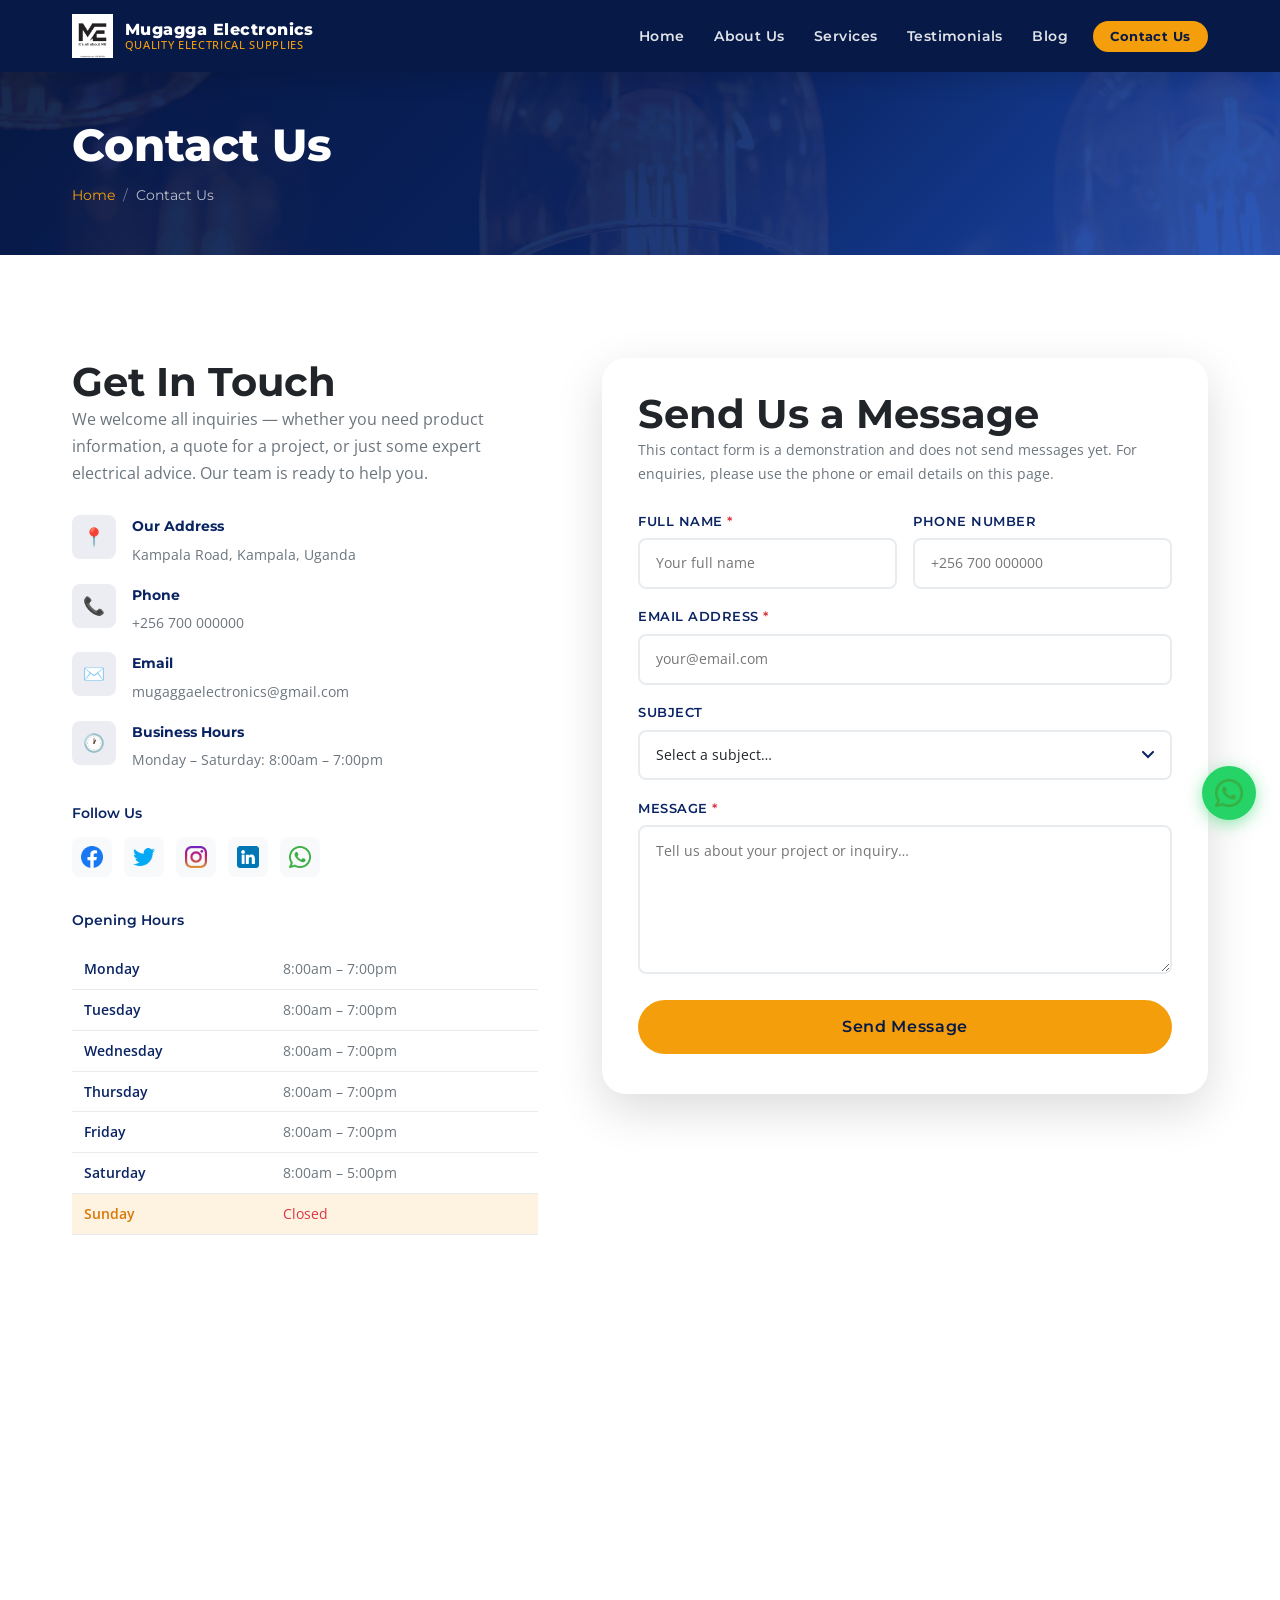
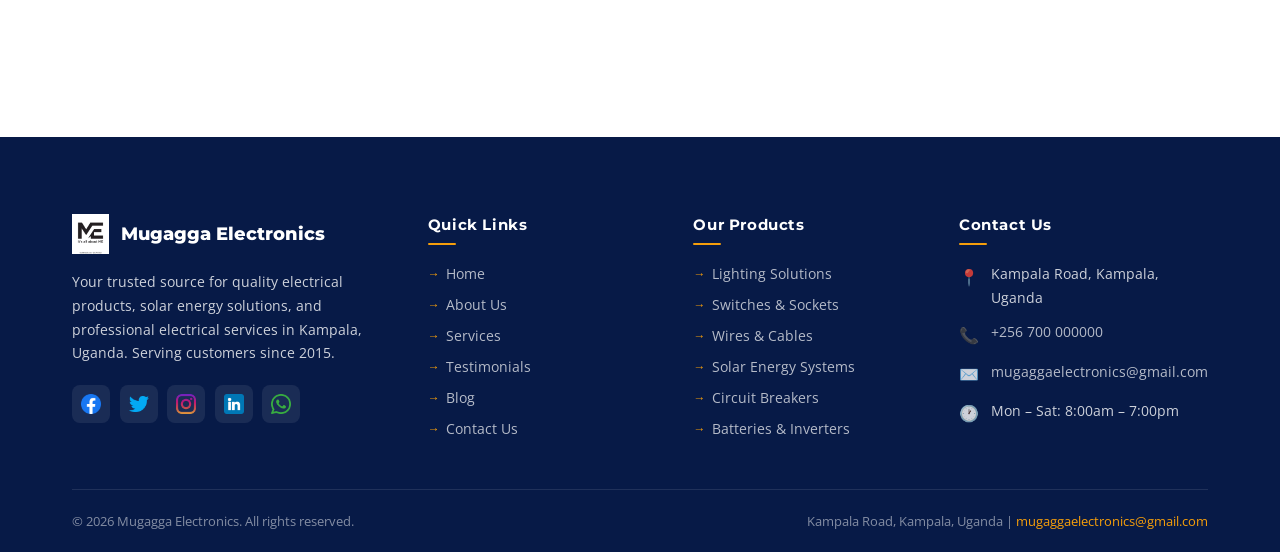
==== commit 30894515: "Explain contact form demo status before visitors submit" ====
--- a/Contact.html
+++ b/Contact.html
@@ -160,7 +160,7 @@
         <!-- RIGHT: Contact Form -->
         <div class="contact-form-wrap">
           <h2>Send Us a Message</h2>
-          <p style="color: var(--text-light); font-size: .9rem; margin-bottom: 1.5rem;">Fill in the form below and we will get back to you as soon as possible, usually within one business day.</p>
+          <p style="color: var(--text-light); font-size: .9rem; margin-bottom: 1.5rem;">This contact form is a demonstration and does not send messages yet. For enquiries, please use the phone or email details on this page.</p>
 
           <div id="formAlert" class="form-alert" role="alert" aria-live="polite"></div>
 
